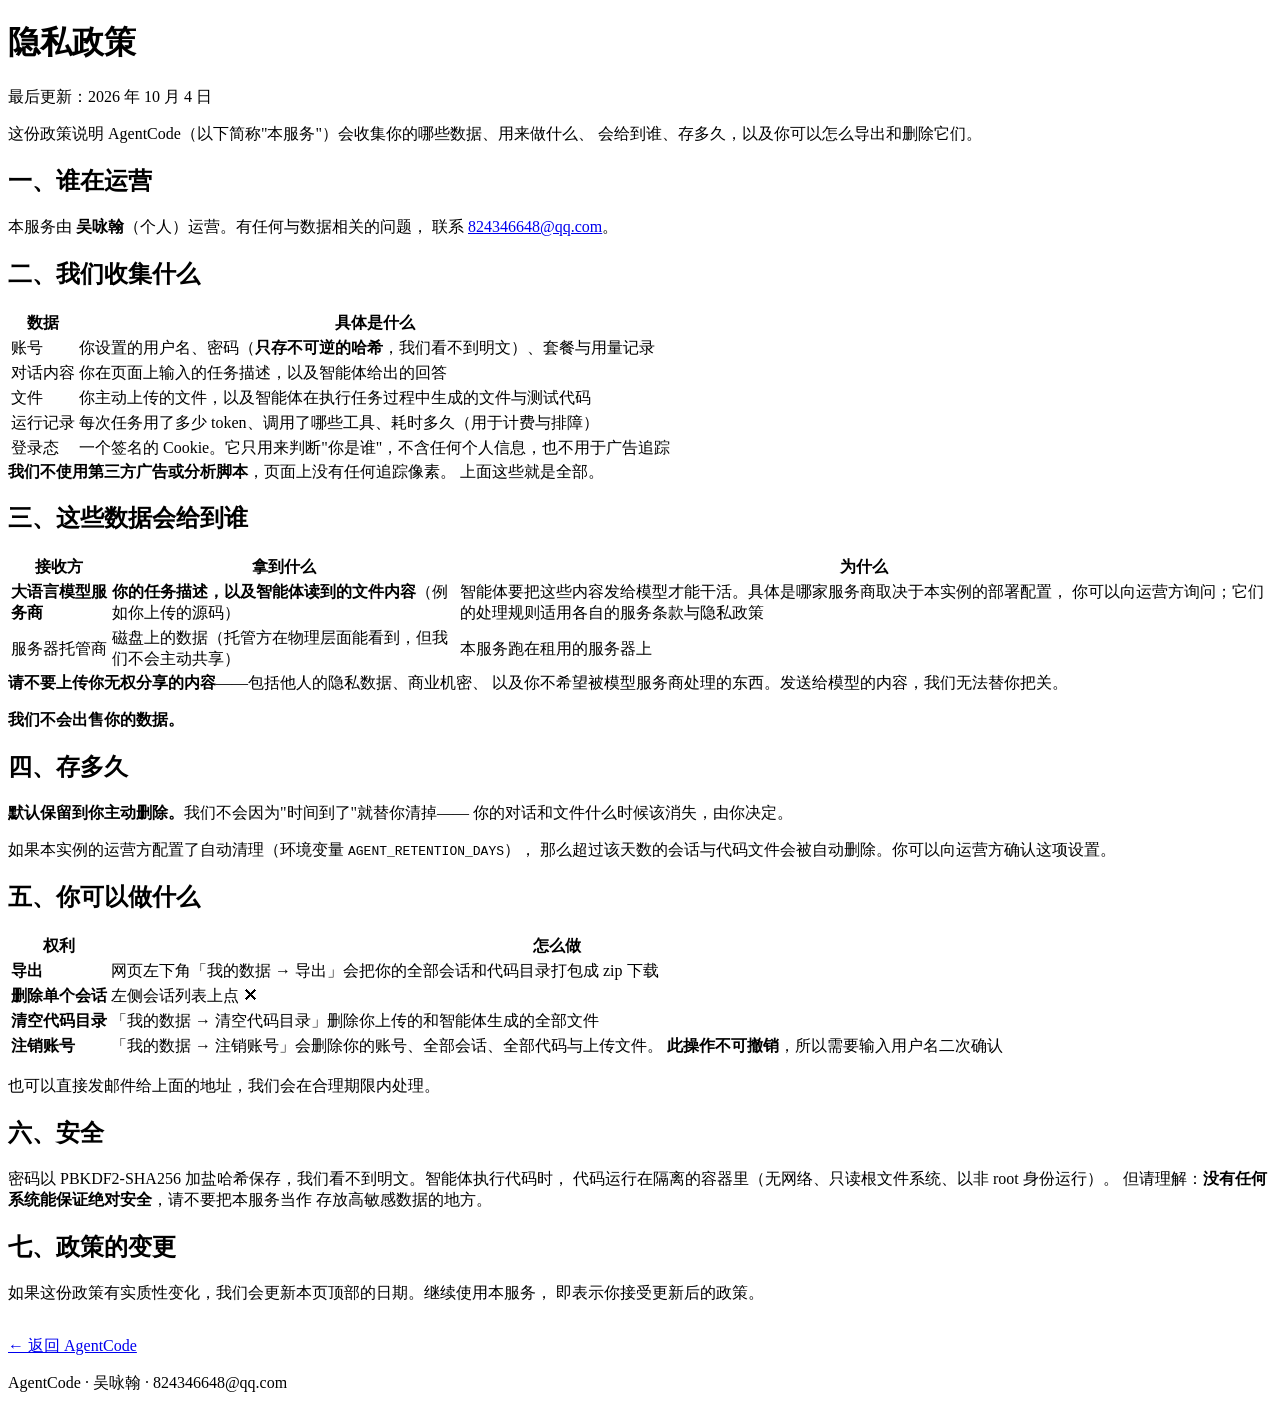
==== agentcode/web/static/privacy.html @ eb844b7e "feat: 「我的数据」面板 + 数据接口 + 隐私政策与用户协议 三个入口都在网页左下角： - 导出：GET /api/export，打包该账号的会话与代码目录成 zip（RFC 5987 文件名，" ====
<!doctype html>
<html lang="zh-CN">
  <head>
    <meta charset="utf-8" />
    <meta name="viewport" content="width=device-width, initial-scale=1" />
    <title>隐私政策 · AgentCode</title>
    <link rel="icon" href="/static/favicon.svg" type="image/svg+xml" />
    <link rel="stylesheet" href="/static/legal.css" />
  </head>
  <body>
    <main>
      <h1>隐私政策</h1>
      <p class="meta">最后更新：2026 年 10 月 4 日</p>

      <p>
        这份政策说明 AgentCode（以下简称"本服务"）会收集你的哪些数据、用来做什么、
        会给到谁、存多久，以及你可以怎么导出和删除它们。
      </p>

      <h2>一、谁在运营</h2>
      <p>
        本服务由 <strong>吴咏翰</strong>（个人）运营。有任何与数据相关的问题，
        联系 <a href="mailto:824346648@qq.com">824346648@qq.com</a>。
      </p>

      <h2>二、我们收集什么</h2>
      <table>
        <tr>
          <th>数据</th>
          <th>具体是什么</th>
        </tr>
        <tr>
          <td>账号</td>
          <td>你设置的用户名、密码（<strong>只存不可逆的哈希</strong>，我们看不到明文）、套餐与用量记录</td>
        </tr>
        <tr>
          <td>对话内容</td>
          <td>你在页面上输入的任务描述，以及智能体给出的回答</td>
        </tr>
        <tr>
          <td>文件</td>
          <td>你主动上传的文件，以及智能体在执行任务过程中生成的文件与测试代码</td>
        </tr>
        <tr>
          <td>运行记录</td>
          <td>每次任务用了多少 token、调用了哪些工具、耗时多久（用于计费与排障）</td>
        </tr>
        <tr>
          <td>登录态</td>
          <td>一个签名的 Cookie。它只用来判断"你是谁"，不含任何个人信息，也不用于广告追踪</td>
        </tr>
      </table>

      <div class="callout">
        <strong>我们不使用第三方广告或分析脚本</strong>，页面上没有任何追踪像素。
        上面这些就是全部。
      </div>

      <h2>三、这些数据会给到谁</h2>
      <table>
        <tr>
          <th>接收方</th>
          <th>拿到什么</th>
          <th>为什么</th>
        </tr>
        <tr>
          <td><strong>大语言模型服务商</strong></td>
          <td>
            <strong>你的任务描述，以及智能体读到的文件内容</strong>（例如你上传的源码）
          </td>
          <td>
            智能体要把这些内容发给模型才能干活。具体是哪家服务商取决于本实例的部署配置，
            你可以向运营方询问；它们的处理规则适用各自的服务条款与隐私政策
          </td>
        </tr>
        <tr>
          <td>服务器托管商</td>
          <td>磁盘上的数据（托管方在物理层面能看到，但我们不会主动共享）</td>
          <td>本服务跑在租用的服务器上</td>
        </tr>
      </table>

      <div class="callout">
        <strong>请不要上传你无权分享的内容</strong>——包括他人的隐私数据、商业机密、
        以及你不希望被模型服务商处理的东西。发送给模型的内容，我们无法替你把关。
      </div>

      <p><strong>我们不会出售你的数据。</strong></p>

      <h2>四、存多久</h2>
      <p>
        <strong>默认保留到你主动删除。</strong>我们不会因为"时间到了"就替你清掉——
        你的对话和文件什么时候该消失，由你决定。
      </p>
      <p>
        如果本实例的运营方配置了自动清理（环境变量 <code>AGENT_RETENTION_DAYS</code>），
        那么超过该天数的会话与代码文件会被自动删除。你可以向运营方确认这项设置。
      </p>

      <h2>五、你可以做什么</h2>
      <table>
        <tr>
          <th>权利</th>
          <th>怎么做</th>
        </tr>
        <tr>
          <td><strong>导出</strong></td>
          <td>网页左下角「我的数据 → 导出」会把你的全部会话和代码目录打包成 zip 下载</td>
        </tr>
        <tr>
          <td><strong>删除单个会话</strong></td>
          <td>左侧会话列表上点 ✕</td>
        </tr>
        <tr>
          <td><strong>清空代码目录</strong></td>
          <td>「我的数据 → 清空代码目录」删除你上传的和智能体生成的全部文件</td>
        </tr>
        <tr>
          <td><strong>注销账号</strong></td>
          <td>
            「我的数据 → 注销账号」会删除你的账号、全部会话、全部代码与上传文件。
            <strong>此操作不可撤销</strong>，所以需要输入用户名二次确认
          </td>
        </tr>
      </table>
      <p>也可以直接发邮件给上面的地址，我们会在合理期限内处理。</p>

      <h2>六、安全</h2>
      <p>
        密码以 PBKDF2-SHA256 加盐哈希保存，我们看不到明文。智能体执行代码时，
        代码运行在隔离的容器里（无网络、只读根文件系统、以非 root 身份运行）。
        但请理解：<strong>没有任何系统能保证绝对安全</strong>，请不要把本服务当作
        存放高敏感数据的地方。
      </p>

      <h2>七、政策的变更</h2>
      <p>
        如果这份政策有实质性变化，我们会更新本页顶部的日期。继续使用本服务，
        即表示你接受更新后的政策。
      </p>

      <p style="margin-top: 32px">
        <a href="/">← 返回 AgentCode</a>
      </p>
    </main>
    <footer>AgentCode · 吴咏翰 · 824346648@qq.com</footer>
  </body>
</html>
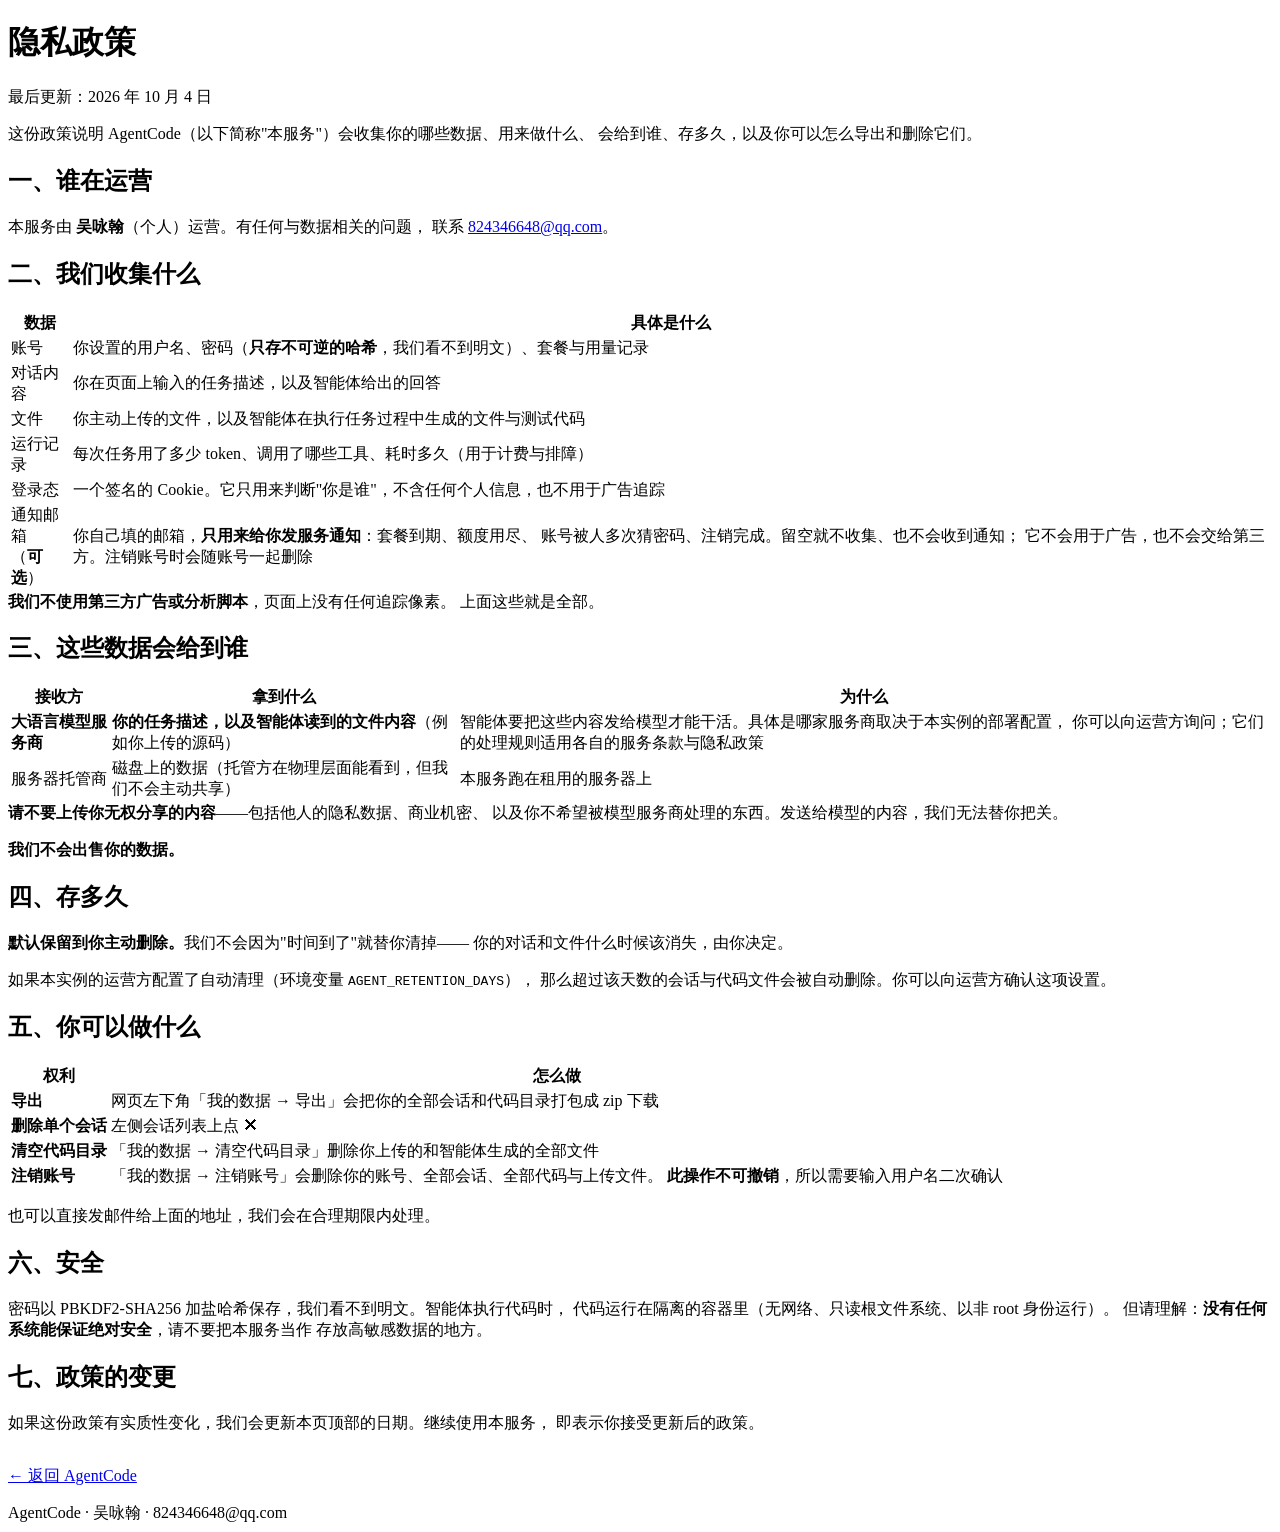
==== commit 832a61e7: "feat: 通知接进业务流程 + 网页上填邮箱 - 额度用尽（一天一次）、连续登录失败（审计表就是事实来源，不另记一份）、   注销完成（邮箱在删除前抓下来）都在网页端真的触发； - 每天一次的 ho" ====
--- a/agentcode/web/static/privacy.html
+++ b/agentcode/web/static/privacy.html
@@ -48,6 +48,14 @@
         <tr>
           <td>登录态</td>
           <td>一个签名的 Cookie。它只用来判断"你是谁"，不含任何个人信息，也不用于广告追踪</td>
+        </tr>
+        <tr>
+          <td>通知邮箱<br />（<strong>可选</strong>）</td>
+          <td>
+            你自己填的邮箱，<strong>只用来给你发服务通知</strong>：套餐到期、额度用尽、
+            账号被人多次猜密码、注销完成。留空就不收集、也不会收到通知；
+            它不会用于广告，也不会交给第三方。注销账号时会随账号一起删除
+          </td>
         </tr>
       </table>
 
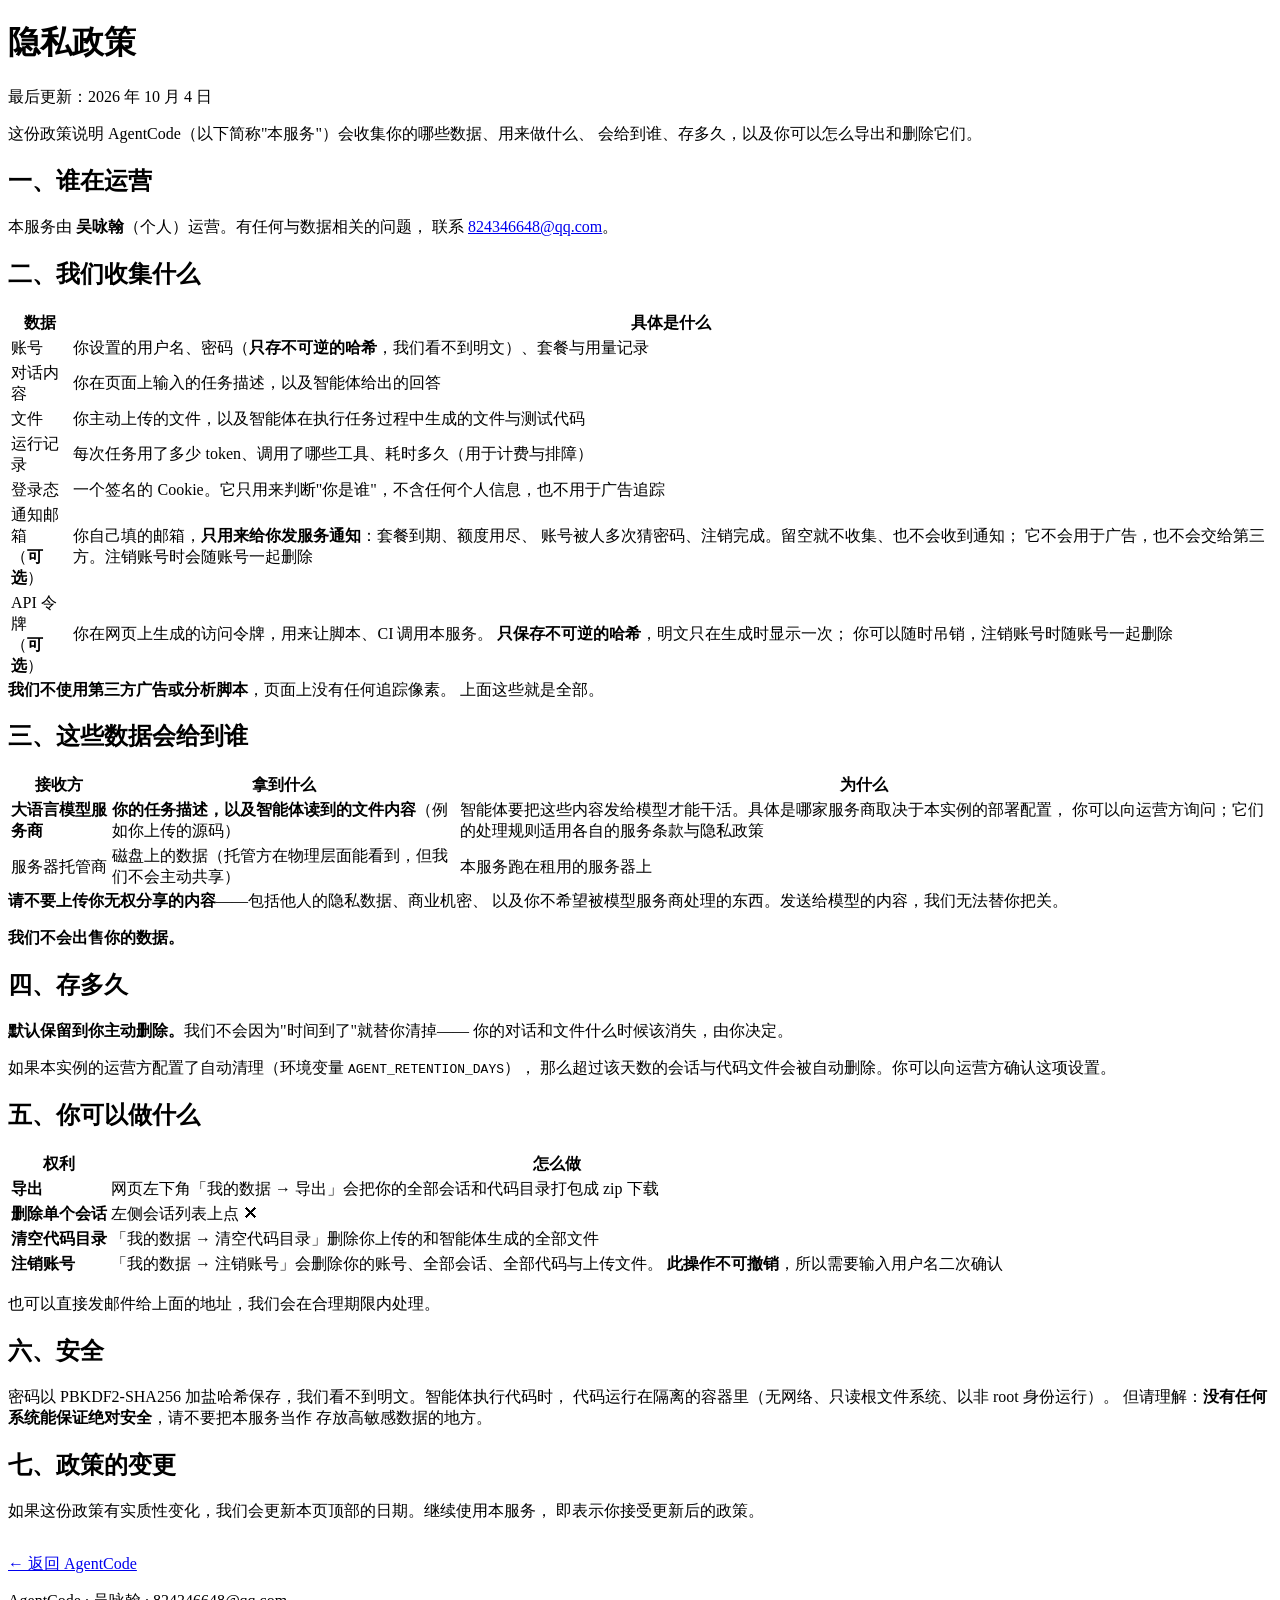
==== commit fcc49d9a: "feat: POST /v1/run 与 GET /v1/me + 网页令牌管理 - 运行链路完全复用网页那套：agent 装配、中间件、单次 token 预算、并发闸门、   用量账本、额度用尽通知" ====
--- a/agentcode/web/static/privacy.html
+++ b/agentcode/web/static/privacy.html
@@ -55,6 +55,14 @@
             你自己填的邮箱，<strong>只用来给你发服务通知</strong>：套餐到期、额度用尽、
             账号被人多次猜密码、注销完成。留空就不收集、也不会收到通知；
             它不会用于广告，也不会交给第三方。注销账号时会随账号一起删除
+          </td>
+        </tr>
+        <tr>
+          <td>API 令牌<br />（<strong>可选</strong>）</td>
+          <td>
+            你在网页上生成的访问令牌，用来让脚本、CI 调用本服务。
+            <strong>只保存不可逆的哈希</strong>，明文只在生成时显示一次；
+            你可以随时吊销，注销账号时随账号一起删除
           </td>
         </tr>
       </table>
